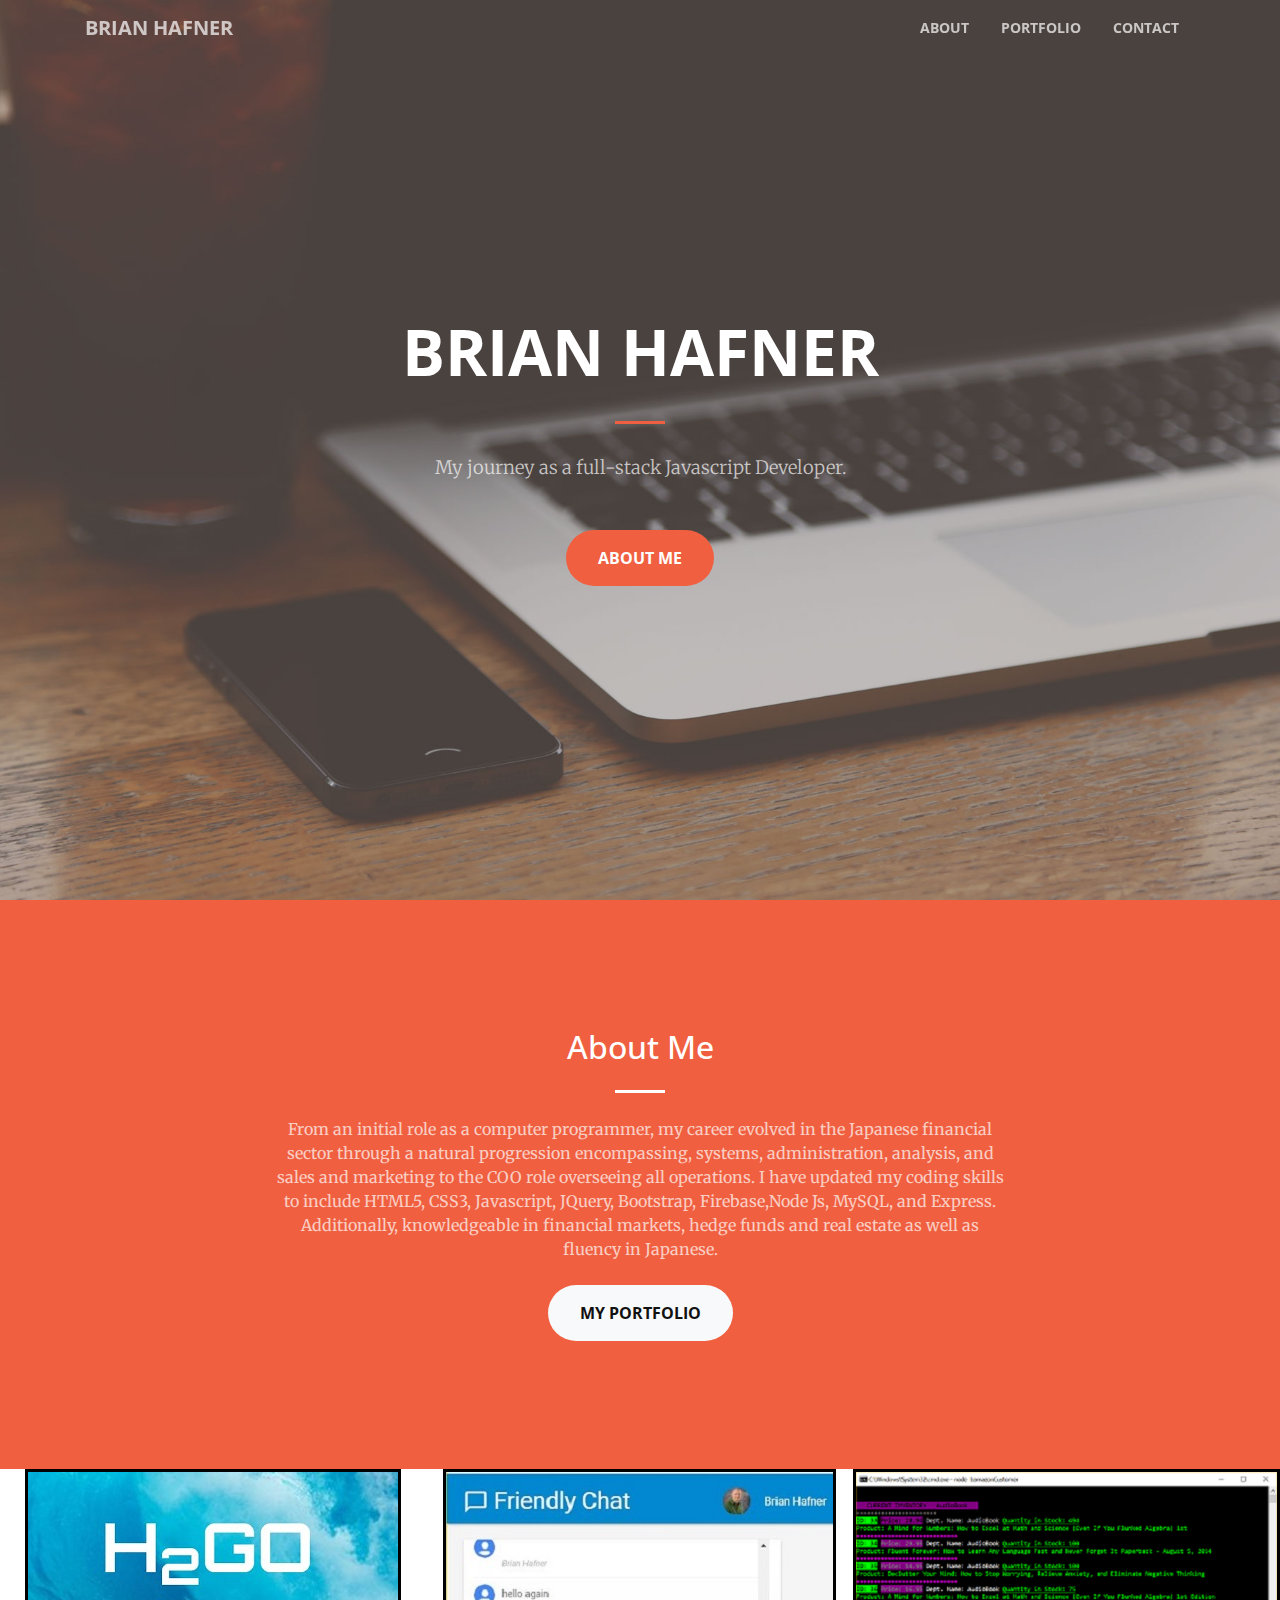
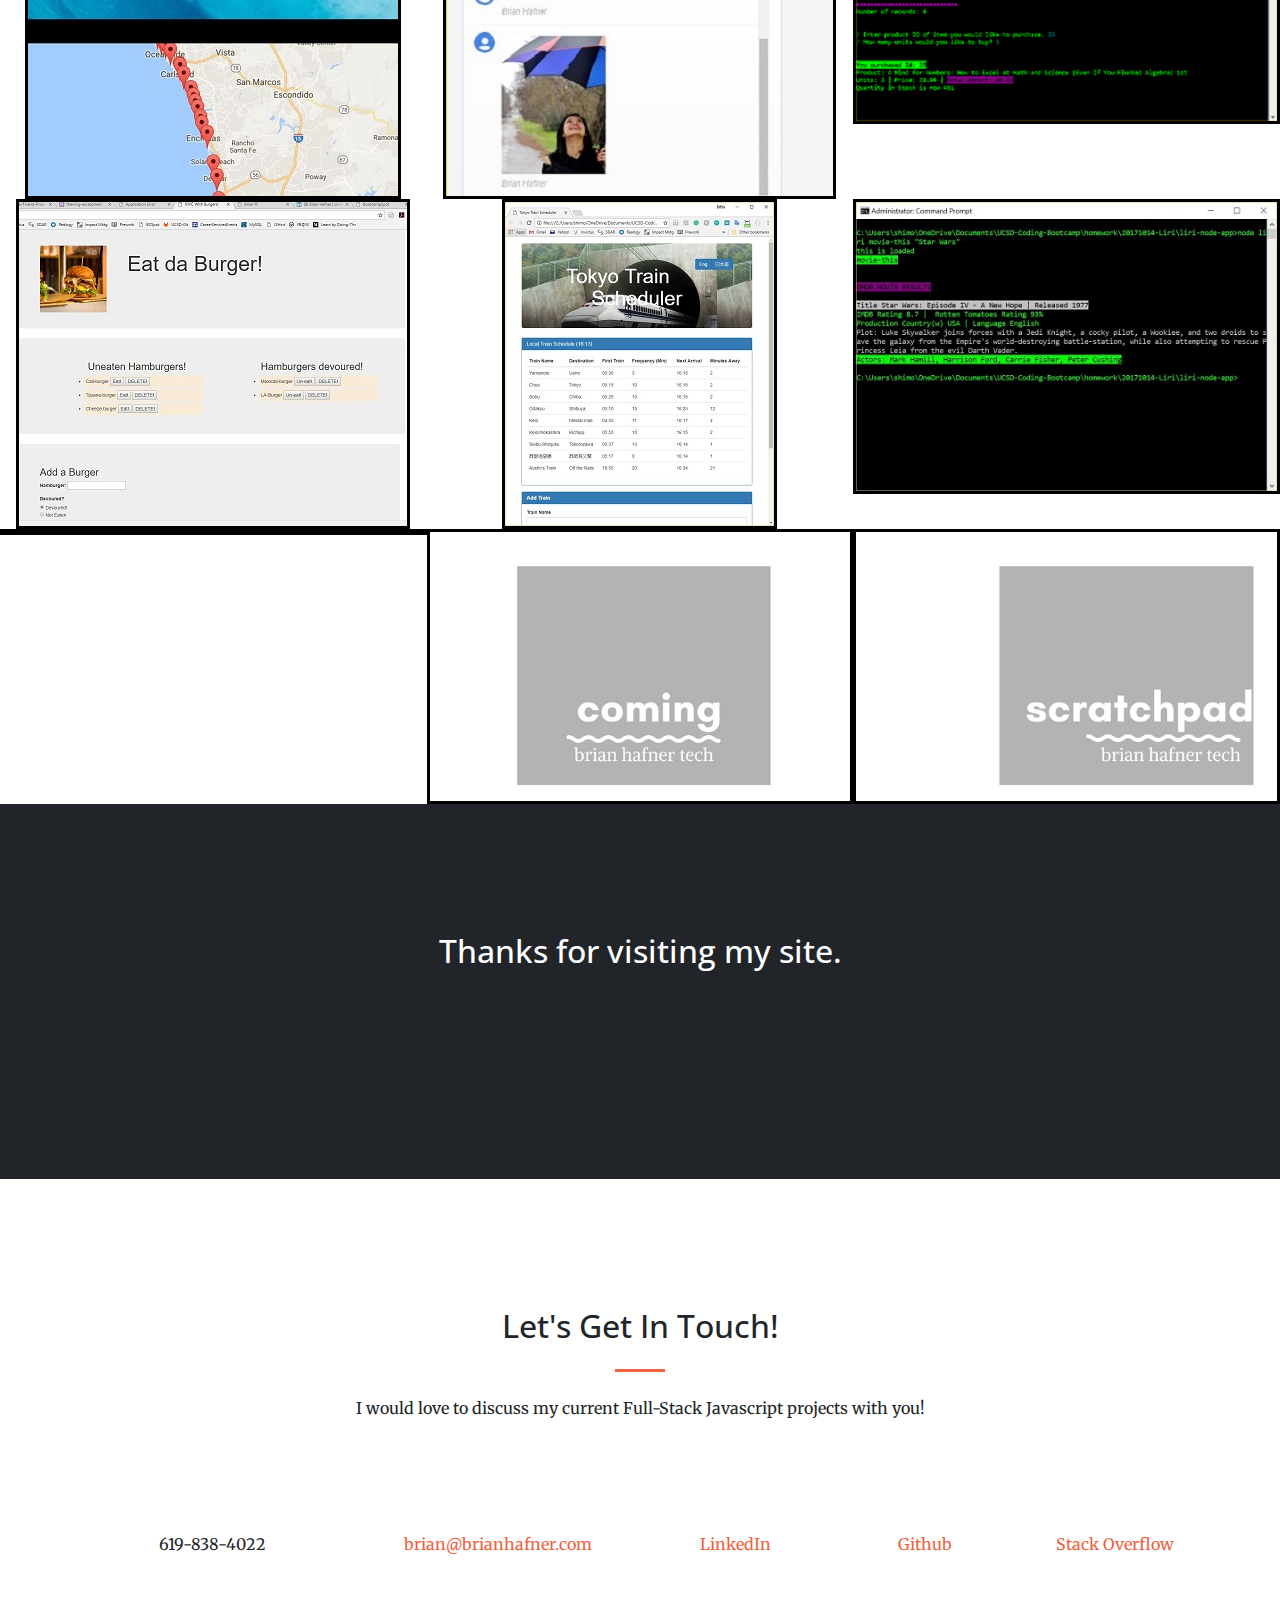
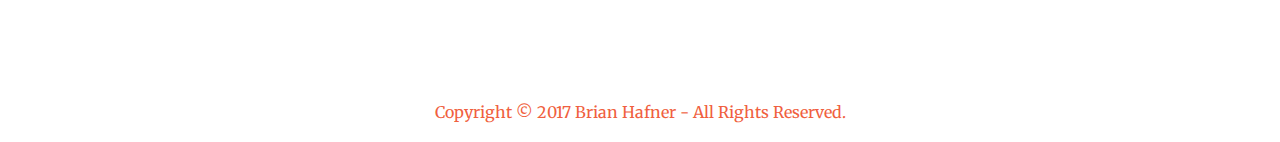
==== index.html @ 3533a694 "First commit with scratchpad" ====
<!DOCTYPE html>
<html lang="en">

  <head>

    <meta name="p:domain_verify" content="dfc4d12852bc47fdb1a59d4e83ad2649"/>
    <meta charset="utf-8">
    <meta name="viewport" content="width=device-width, initial-scale=1, shrink-to-fit=no">
    <meta name="description" content="Javascript Full-Stack Developer -- Portfolio">
    <meta name="author" content="Brian Hafner">

    <!-- common social tags -->
    
    <meta property="og:type" content="website">
    <meta property="og:image" content="">
    <meta property="og:site_name" content="Brian Hafner Tech">
    <meta name="twitter:card" content="summary">
    <meta name="twitter:image" content="">
    <meta name="twitter:site" content="@brianhafnertech">
    <meta name="twitter:creator" content="@brianhafnertech">


    <link rel="search" type="application/opensearchdescription+xml" href="https://developer.mozilla.org/en-US/search/xml" title="Mozilla Developer Network">    

    <title>Brian Hafner</title>

    <!-- Bootstrap core CSS -->
    <link href="vendor/bootstrap/css/bootstrap.min.css" rel="stylesheet">

    <!-- Custom fonts for this template -->
    <link href="vendor/font-awesome/css/font-awesome.min.css" rel="stylesheet" type="text/css">
    <link href='https://fonts.googleapis.com/css?family=Open+Sans:300italic,400italic,600italic,700italic,800italic,400,300,600,700,800' rel='stylesheet' type='text/css'>
    <link href='https://fonts.googleapis.com/css?family=Merriweather:400,300,300italic,400italic,700,700italic,900,900italic' rel='stylesheet' type='text/css'>

    <!-- Plugin CSS -->
    <link href="vendor/magnific-popup/magnific-popup.css" rel="stylesheet">

    <!-- Custom styles for this template -->
    <link href="css/creative.css" rel="stylesheet">

  </head>

  <body id="page-top">

    <!-- Navigation -->
    <nav class="navbar navbar-expand-lg navbar-light fixed-top" id="mainNav">
      <div class="container">
        <a class="navbar-brand js-scroll-trigger" href="#page-top">Brian Hafner</a>
        <button class="navbar-toggler navbar-toggler-right" type="button" data-toggle="collapse" data-target="#navbarResponsive" aria-controls="navbarResponsive" aria-expanded="false" aria-label="Toggle navigation">
          <span class="navbar-toggler-icon"></span>
        </button>
        <div class="collapse navbar-collapse" id="navbarResponsive">
          <ul class="navbar-nav ml-auto">
            <li class="nav-item">
              <a class="nav-link js-scroll-trigger" href="#about">About</a>
            </li>
<!--             <li class="nav-item">
              <a class="nav-link js-scroll-trigger" href="#services">Services</a>
            </li> -->
            <li class="nav-item">
              <a class="nav-link js-scroll-trigger" href="#portfolio">Portfolio</a>
            </li>
            <li class="nav-item">
              <a class="nav-link js-scroll-trigger" href="#contact">Contact</a>
            </li>
          </ul>
        </div>
      </div>
    </nav>

    <header class="masthead text-center text-white d-flex">
      <div class="container my-auto">
        <div class="row">
          <div class="col-lg-10 mx-auto">
            <h1 class="text-uppercase">
              <strong>Brian Hafner</strong>
            </h1>
            <hr>
          </div>
          <div class="col-lg-8 mx-auto">
            <p class="text-faded mb-5">My journey as a full-stack Javascript Developer.</p>
            <a class="btn btn-primary btn-xl js-scroll-trigger" href="#about">About Me</a>
          </div>
        </div>
      </div>
    </header>

    <section class="bg-primary" id="about">
      <div class="container">
        <div class="row">
          <div class="col-lg-8 mx-auto text-center">
            <h2 class="section-heading text-white">About Me</h2>
            <hr class="light my-4">
            <p class="text-faded mb-4">From an initial role as a computer programmer, my career evolved in the Japanese financial sector through a natural progression encompassing, systems, administration, analysis, and sales and marketing to the COO role overseeing all operations. I have updated my coding skills to include HTML5, CSS3, Javascript, JQuery, Bootstrap, Firebase,Node Js, MySQL, and Express. Additionally, knowledgeable in financial markets, hedge funds and real estate as well as fluency in Japanese.</p>
            <a class="btn btn-light btn-xl js-scroll-trigger" href="#portfolio">My Portfolio</a>
          </div>
        </div>
      </div>
    </section>

<!--     <section id="services">
      <div class="container">
        <div class="row">
          <div class="col-lg-12 text-center">
            <h2 class="section-heading">At Your Service</h2>
            <hr class="my-4">
          </div>
        </div>
      </div>
      <div class="container">
        <div class="row">
          <div class="col-lg-3 col-md-6 text-center">
            <div class="service-box mt-5 mx-auto">
              <i class="fa fa-4x fa-diamond text-primary mb-3 sr-icons"></i>
              <h3 class="mb-3">Sturdy Templates</h3>
              <p class="text-muted mb-0">Our templates are updated regularly so they don't break.</p>
            </div>
          </div>
          <div class="col-lg-3 col-md-6 text-center">
            <div class="service-box mt-5 mx-auto">
              <i class="fa fa-4x fa-paper-plane text-primary mb-3 sr-icons"></i>
              <h3 class="mb-3">Ready to Ship</h3>
              <p class="text-muted mb-0">You can use this theme as is, or you can make changes!</p>
            </div>
          </div>
          <div class="col-lg-3 col-md-6 text-center">
            <div class="service-box mt-5 mx-auto">
              <i class="fa fa-4x fa-newspaper-o text-primary mb-3 sr-icons"></i>
              <h3 class="mb-3">Up to Date</h3>
              <p class="text-muted mb-0">We update dependencies to keep things fresh.</p>
            </div>
          </div>
          <div class="col-lg-3 col-md-6 text-center">
            <div class="service-box mt-5 mx-auto">
              <i class="fa fa-4x fa-heart text-primary mb-3 sr-icons"></i>
              <h3 class="mb-3">Made with Love</h3>
              <p class="text-muted mb-0">You have to make your websites with love these days!</p>
            </div>
          </div>
        </div>
      </div>
    </section> -->

    <section class="p-0" id="portfolio">
      <div class="container-fluid p-0">
        <div class="row no-gutters">
          <!-- START First line on Portfolio -->          
          <div class="col-lg-4 col-sm-6">
            <a class="portfolio-box" href="http://www.brianhafnertech.com/Apps/H2GO/index.html" target="_blank">
              <img class="img-fluid mx-auto d-block" src="img/portfolio/thumbnails/H2GO.jpg" alt="">
              <div class="portfolio-box-caption">
                <div class="portfolio-box-caption-content">
                  <div class="project-category text-faded">
                    Front End
                  </div>
                  <div class="project-name">
                    H2GO - Surf Spot Locator</br>
                    Javascript, JQuery, Bootstrap,
                    APIs (Google Maps v3, Firebase
                    Realtime DB and Authentication, 
                    and Spitcast)
                  </div>
                </div>
              </div>
            </a>
          </div>
          <div class="col-lg-4 col-sm-6">
            <a class="portfolio-box" href="https://friendlychat-9c556.firebaseapp.com/" target="_blank">
              <img class="img-fluid mx-auto d-block" src="img/portfolio/thumbnails/friendlyChat.jpg" alt="">
              <div class="portfolio-box-caption">
                <div class="portfolio-box-caption-content">
                  <div class="project-category text-faded">
                    Full Stack
                  </div>
                  <div class="project-name">
                    Friendly Chat - Web Chat App</br>
                    Based on 5 Firebase components:
                    Realtime Database, Cloud Storage, 
                    Authentication, Static Hosting and Cloud Messaging.
                  </div>
                </div>
              </div>
            </a>
          </div>
          <div class="col-lg-4 col-sm-6">
            <a class="portfolio-box" href="https://github.com/jbhafner/Bamazon" target="_blank">
              <img class="img-fluid mx-auto d-block" src="img/portfolio/thumbnails/bc_3.png" alt="">
              <div class="portfolio-box-caption">
                <div class="portfolio-box-caption-content">
                  <div class="project-category text-faded">
                    Node
                  </div>
                  <div class="project-name">
                    Amazon-like store front</br>
                    CLI App using Node, MySQL, and NPM
                    Modules: mysql, inquirer, colors
                  </div>
                </div>
              </div>
            </a>
          </div>
          <!-- END First line on Portfolio -->              

          <!-- START Second line on Portfolio -->
          <div class="col-lg-4 col-sm-6">
            <a class="portfolio-box" href="https://github.com/jbhafner/burger/" target="_blank">
              <img class="img-fluid mx-auto d-block" src="img/portfolio/thumbnails/burger.jpg" alt="">
              <div class="portfolio-box-caption">
                <div class="portfolio-box-caption-content">
                  <div class="project-category text-faded">
                    Full Stack
                  </div>
                  <div class="project-name">
                    Eat-da-burger CRUD app</br>
                    MySQL, Node, Express, Handlebars
                    and a homemade ORM
                  </div>
                </div>
              </div>
            </a>
          </div>
          <div class="col-lg-4 col-sm-6">
            <a class="portfolio-box" href="https://jbhafner.github.io/Train-Scheduler/" target="_blank">
              <img class="img-fluid mx-auto d-block" src="img/portfolio/thumbnails/train.jpg" alt="">
              <div class="portfolio-box-caption">
                <div class="portfolio-box-caption-content">
                  <div class="project-category text-faded">
                    Front End / Firebase
                  </div>
                  <div class="project-name">
                    Tokyo Train Scheduler</br>
                    Javascript, Firebase Realtime Datbase 
                    and Moment.js 
                  </div>
                </div>
              </div>
            </a>
          </div>
          <div class="col-lg-4 col-sm-6">
            <a class="portfolio-box" href="https://github.com/jbhafner/liri-node-app" target="_blank">
              <img class="img-fluid mx-auto d-block" src="img/portfolio/thumbnails/liri-movie.jpg" alt="">
              <div class="portfolio-box-caption">
                <div class="portfolio-box-caption-content">
                  <div class="project-category text-faded">
                    Node
                  </div>
                  <div class="project-name">
                    LIRI (like SIRI) </br>
                    Takes in command line input and
                    returns data.  Javascript, Node, and
                    APIs.
                  </div>
                </div>
              </div>
            </a>
          </div>
          <!-- END Second line on Portfolio -->            

          <!-- START Third line on Portfolio -->
          <div class="col-lg-4 col-sm-6">
              <a class="portfolio-box" href="http://brianhafnertech.com/Apps/Calc/FV_Calc_FX_Bit.html" target="_blank">
                <img class="img-fluid mx-auto d-block" src="img/portfolio/thumbnails/Bitcoin.jpg" alt="">
                <div class="portfolio-box-caption">
                  <div class="portfolio-box-caption-content">
                    <div class="project-category text-faded">
                        Front End / Javascript
                    </div>
                    <div class="project-name">
                        Bitcoin Futures Fair Value Calculator</br>
                        Javascript, HTML, CSS
                    </div>
                  </div>
                </div>
              </a>
            </div>
            <div class="col-lg-4 col-sm-6">
              <a class="portfolio-box" href="" target="_blank">
                <img class="img-fluid mx-auto d-block" src="img/portfolio/thumbnails/coming-middle.png" alt="">
                <div class="portfolio-box-caption">
                  <div class="portfolio-box-caption-content">
                    <div class="project-category text-faded">
                      Coming Soon!
                    </div>
                    <div class="project-name">
                      Watch this space!
                    </div>
                  </div>
                </div>
              </a>
            </div>

            <div class="col-lg-4 col-sm-6">
              <a class="portfolio-box" href="./scratchpad/index.html" target="_blank">
                <img class="img-fluid mx-auto d-block" src="img/portfolio/thumbnails/scratchpad.png" alt="">
                <div class="portfolio-box-caption">
                  <div class="portfolio-box-caption-content">
                    <div class="project-category text-faded">
                      Scratchpad - my playpen.
                    </div>
                    <div class="project-name">
                      Wireframes, ideas, and projects in progress.
                    </div>
                  </div>
                </div>
              </a>
            </div>
            <!-- END Third line on Portfolio -->  
          </div><!-- close class="container-fluid p-0" -->
        </div><!-- close class="row no-gutters" -->        
    </section>    

    <section class="bg-dark text-white">
      <div class="container text-center">
        <h2 class="mb-4">Thanks for visiting my site.</h2>
        <a class="btn btn-light btn-xl sr-button" href="#contact">Contact Me!</a>
      </div>
    </section>

    <section id="contact">
      <div class="container">
        <div class="row">
          <div class="col-lg-8 mx-auto text-center">
            <h2 class="section-heading">Let's Get In Touch!</h2>
            <hr class="my-4">
            <p class="mb-5">I would love to discuss my current Full-Stack Javascript projects with you!</p>
          </div>
        </div> 
        <div class="row d-flex justify-content">
          <div class="col-lg-3 ml-auto text-center"><!-- phone number -->
            <i class="fa fa-phone fa-3x mb-3 sr-contact"></i>
            <p>619-838-4022</p>
          </div><!--close phone number-->
          <div class="col-lg-3 text-center"><!-- email -->
            <i class="fa fa-envelope-o fa-3x mb-3 sr-contact"></i>
            <p>
              <a href="mailto:brian@brianhafner.com">brian@brianhafner.com</a>
            </p>
          </div><!--close email -->
          <div class="col-lg-2 text-center"><!-- linkedin -->
            <i class="fa fa-linkedin-square fa-3x mb-3 sr-contact"></i>
            <p>
              <a href="https://www.linkedin.com/in/jbrianhafner/" target="_blank">LinkedIn</a>
            </p>
          </div><!--linkedin -->
          <div class="col-lg-2 text-center"><!-- github -->
            <i class="fa fa-github fa-3x mb-3 sr-contact"></i>
            <p>
              <a href="https://github.com/jbhafner" target="_blank">Github</a>
            </p>
          </div><!--github -->
          <div class="col-lg-2 mr-auto text-center"><!--stackoverflow -->
            <i class="fa fa-stack-overflow fa-3x mb-3 sr-contact"></i>
            <p>
              <a href="https://stackoverflow.com/users/8245202/brian-hafner" target="_blank">Stack Overflow</a>
            </p>
          </div><!--stackoverflow -->                    
        </div>
      </div>
    </section>

    <footer class="footer">
      <div class="container text-center">
        <span id="btmFooter" class="text-primary">Copyright © 2017 Brian Hafner - All Rights Reserved.</span>
      </div>
    </footer>

    <!-- Bootstrap core JavaScript -->
    <script src="vendor/jquery/jquery.min.js"></script>
    <script src="vendor/bootstrap/js/bootstrap.bundle.min.js"></script>

    <!-- Plugin JavaScript -->
    <script src="vendor/jquery-easing/jquery.easing.min.js"></script>
    <script src="vendor/scrollreveal/scrollreveal.min.js"></script>
    <script src="vendor/magnific-popup/jquery.magnific-popup.min.js"></script>

    <!-- Custom scripts for this template -->
    <script src="js/creative.min.js"></script>

  </body>

</html>
---- css/creative.css ----
/*!
 * Start Bootstrap - Creative v4.0.0-beta.2 (https://startbootstrap.com/template-overviews/creative)
 * Copyright 2013-2017 Start Bootstrap
 * Licensed under MIT (https://github.com/BlackrockDigital/startbootstrap-creative/blob/master/LICENSE)
 */
body,
html {
  width: 100%;
  height: 100%; }

body {
  font-family: 'Merriweather', 'Helvetica Neue', Arial, sans-serif; }

hr {
  max-width: 50px;
  border-width: 3px;
  border-color: #F05F40; }

hr.light {
  border-color: #fff; }

a {
  color: #F05F40;
  -webkit-transition: all 0.2s;
  -moz-transition: all 0.2s;
  transition: all 0.2s; }
  a:hover {
    color: #f05f40; }

h1,
h2,
h3,
h4,
h5,
h6 {
  font-family: 'Open Sans', 'Helvetica Neue', Arial, sans-serif; }

.bg-primary {
  background-color: #F05F40 !important; }

.bg-dark {
  background-color: #212529 !important; }

.text-faded {
  color: rgba(255, 255, 255, 0.7); }

section {
  padding: 8rem 0; }

.section-heading {
  margin-top: 0; }

::-moz-selection {
  color: #fff;
  background: #212529;
  text-shadow: none; }

::selection {
  color: #fff;
  background: #212529;
  text-shadow: none; }

img::selection {
  color: #fff;
  background: transparent; }

img::-moz-selection {
  color: #fff;
  background: transparent; }

body {
  -webkit-tap-highlight-color: #212529; }

#mainNav {
  border-bottom: 1px solid rgba(33, 37, 41, 0.1);
  background-color: #fff;
  font-family: 'Open Sans', 'Helvetica Neue', Arial, sans-serif;
  -webkit-transition: all 0.2s;
  -moz-transition: all 0.2s;
  transition: all 0.2s; }
  #mainNav .navbar-brand {
    font-weight: 700;
    text-transform: uppercase;
    color: #F05F40;
    font-family: 'Open Sans', 'Helvetica Neue', Arial, sans-serif; }
    #mainNav .navbar-brand:focus, #mainNav .navbar-brand:hover {
      color: #f05f40; }
  #mainNav .navbar-nav > li.nav-item > a.nav-link,
  #mainNav .navbar-nav > li.nav-item > a.nav-link:focus {
    font-size: .9rem;
    font-weight: 700;
    text-transform: uppercase;
    color: #212529; }
    #mainNav .navbar-nav > li.nav-item > a.nav-link:hover,
    #mainNav .navbar-nav > li.nav-item > a.nav-link:focus:hover {
      color: #F05F40; }
    #mainNav .navbar-nav > li.nav-item > a.nav-link.active,
    #mainNav .navbar-nav > li.nav-item > a.nav-link:focus.active {
      color: #F05F40 !important;
      background-color: transparent; }
      #mainNav .navbar-nav > li.nav-item > a.nav-link.active:hover,
      #mainNav .navbar-nav > li.nav-item > a.nav-link:focus.active:hover {
        background-color: transparent; }
  @media (min-width: 992px) {
    #mainNav {
      border-color: transparent;
      background-color: transparent; }
      #mainNav .navbar-brand {
        color: rgba(255, 255, 255, 0.7); }
        #mainNav .navbar-brand:focus, #mainNav .navbar-brand:hover {
          color: #fff; }
      #mainNav .navbar-nav > li.nav-item > a.nav-link {
        padding: 0.5rem 1rem; }
      #mainNav .navbar-nav > li.nav-item > a.nav-link,
      #mainNav .navbar-nav > li.nav-item > a.nav-link:focus {
        color: rgba(255, 255, 255, 0.7); }
        #mainNav .navbar-nav > li.nav-item > a.nav-link:hover,
        #mainNav .navbar-nav > li.nav-item > a.nav-link:focus:hover {
          color: #fff; }
      #mainNav.navbar-shrink {
        border-bottom: 1px solid rgba(33, 37, 41, 0.1);
        background-color: #fff; }
        #mainNav.navbar-shrink .navbar-brand {
          color: #F05F40; }
          #mainNav.navbar-shrink .navbar-brand:focus, #mainNav.navbar-shrink .navbar-brand:hover {
            color: #f05f40; }
        #mainNav.navbar-shrink .navbar-nav > li.nav-item > a.nav-link,
        #mainNav.navbar-shrink .navbar-nav > li.nav-item > a.nav-link:focus {
          color: #212529; }
          #mainNav.navbar-shrink .navbar-nav > li.nav-item > a.nav-link:hover,
          #mainNav.navbar-shrink .navbar-nav > li.nav-item > a.nav-link:focus:hover {
            color: #F05F40; } }

header.masthead {
  padding-top: 10rem;
  padding-bottom: calc(10rem - 56px);
  background-image: url("../img/header.jpg");
  background-position: center center;
  -webkit-background-size: cover;
  -moz-background-size: cover;
  -o-background-size: cover;
  background-size: cover; }
  header.masthead hr {
    margin-top: 30px;
    margin-bottom: 30px; }
  header.masthead h1 {
    font-size: 2rem; }
  header.masthead p {
    font-weight: 300; }
  @media (min-width: 768px) {
    header.masthead p {
      font-size: 1.15rem; } }
  @media (min-width: 992px) {
    header.masthead {
      height: 100vh;
      min-height: 650px;
      padding-top: 0;
      padding-bottom: 0; }
      header.masthead h1 {
        font-size: 3rem; } }
  @media (min-width: 1200px) {
    header.masthead h1 {
      font-size: 4rem; } }

.service-box {
  max-width: 400px; }

.portfolio-box {
  position: relative;
  display: block;
  max-width: 650px;
  margin: 0 auto; }
  .portfolio-box .portfolio-box-caption {
    position: absolute;
    bottom: 0;
    display: block;
    width: 100%;
    height: 100%;
    text-align: center;
    opacity: 0;
    color: #fff;
    background: rgba(240, 95, 64, 0.9);
    -webkit-transition: all 0.2s;
    -moz-transition: all 0.2s;
    transition: all 0.2s; }
    .portfolio-box .portfolio-box-caption .portfolio-box-caption-content {
      position: absolute;
      top: 50%;
      width: 100%;
      transform: translateY(-50%);
      text-align: center; }
      .portfolio-box .portfolio-box-caption .portfolio-box-caption-content .project-category,
      .portfolio-box .portfolio-box-caption .portfolio-box-caption-content .project-name {
        padding: 0 15px;
        font-family: 'Open Sans', 'Helvetica Neue', Arial, sans-serif; }
      .portfolio-box .portfolio-box-caption .portfolio-box-caption-content .project-category {
        font-size: 14px;
        font-weight: 600;
        text-transform: uppercase; }
      .portfolio-box .portfolio-box-caption .portfolio-box-caption-content .project-name {
        font-size: 18px; }
  .portfolio-box:hover .portfolio-box-caption {
    opacity: 1; }
  .portfolio-box:focus {
    outline: none; }
  @media (min-width: 768px) {
    .portfolio-box .portfolio-box-caption .portfolio-box-caption-content .project-category {
      font-size: 16px; }
    .portfolio-box .portfolio-box-caption .portfolio-box-caption-content .project-name {
      font-size: 22px; } }

.text-primary {
  color: #F05F40 !important; }

.btn {
  font-weight: 700;
  text-transform: uppercase;
  border: none;
  border-radius: 300px;
  font-family: 'Open Sans', 'Helvetica Neue', Arial, sans-serif; }

.btn-xl {
  padding: 1rem 2rem; }

.btn-primary {
  background-color: #F05F40;
  border-color: #F05F40; }
  .btn-primary:hover, .btn-primary:focus, .btn-primary:active {
    color: #fff;
    background-color: #ee4b28 !important; }
  .btn-primary:active, .btn-primary:focus {
    box-shadow: 0 0 0 0.2rem rgba(240, 95, 64, 0.5) !important; }

#btmFooter {
  padding-bottom: 20px;
}    

/*.img-fluid {
  border-style: solid;
  border-color: black;
}*/

.img-fluid.mx-auto.d-block {
  border-style: solid;
  border-color: black;
}
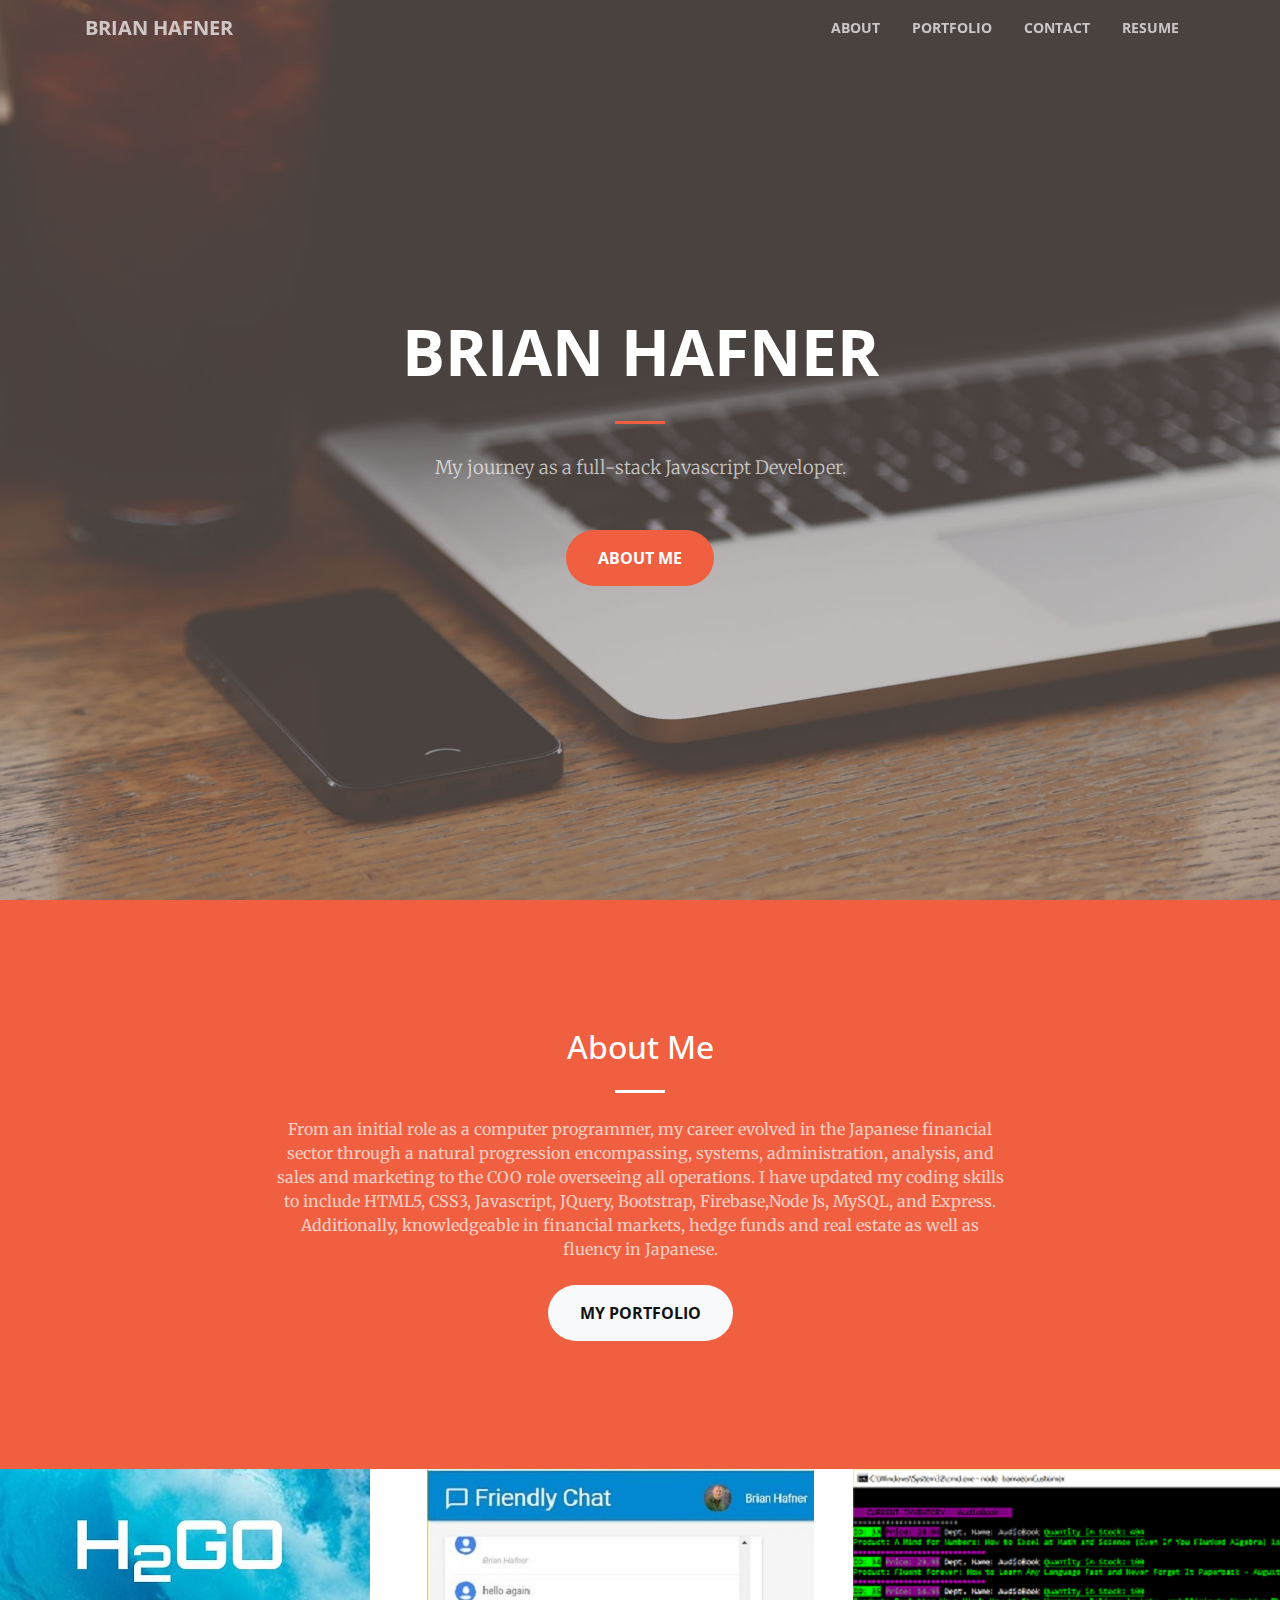
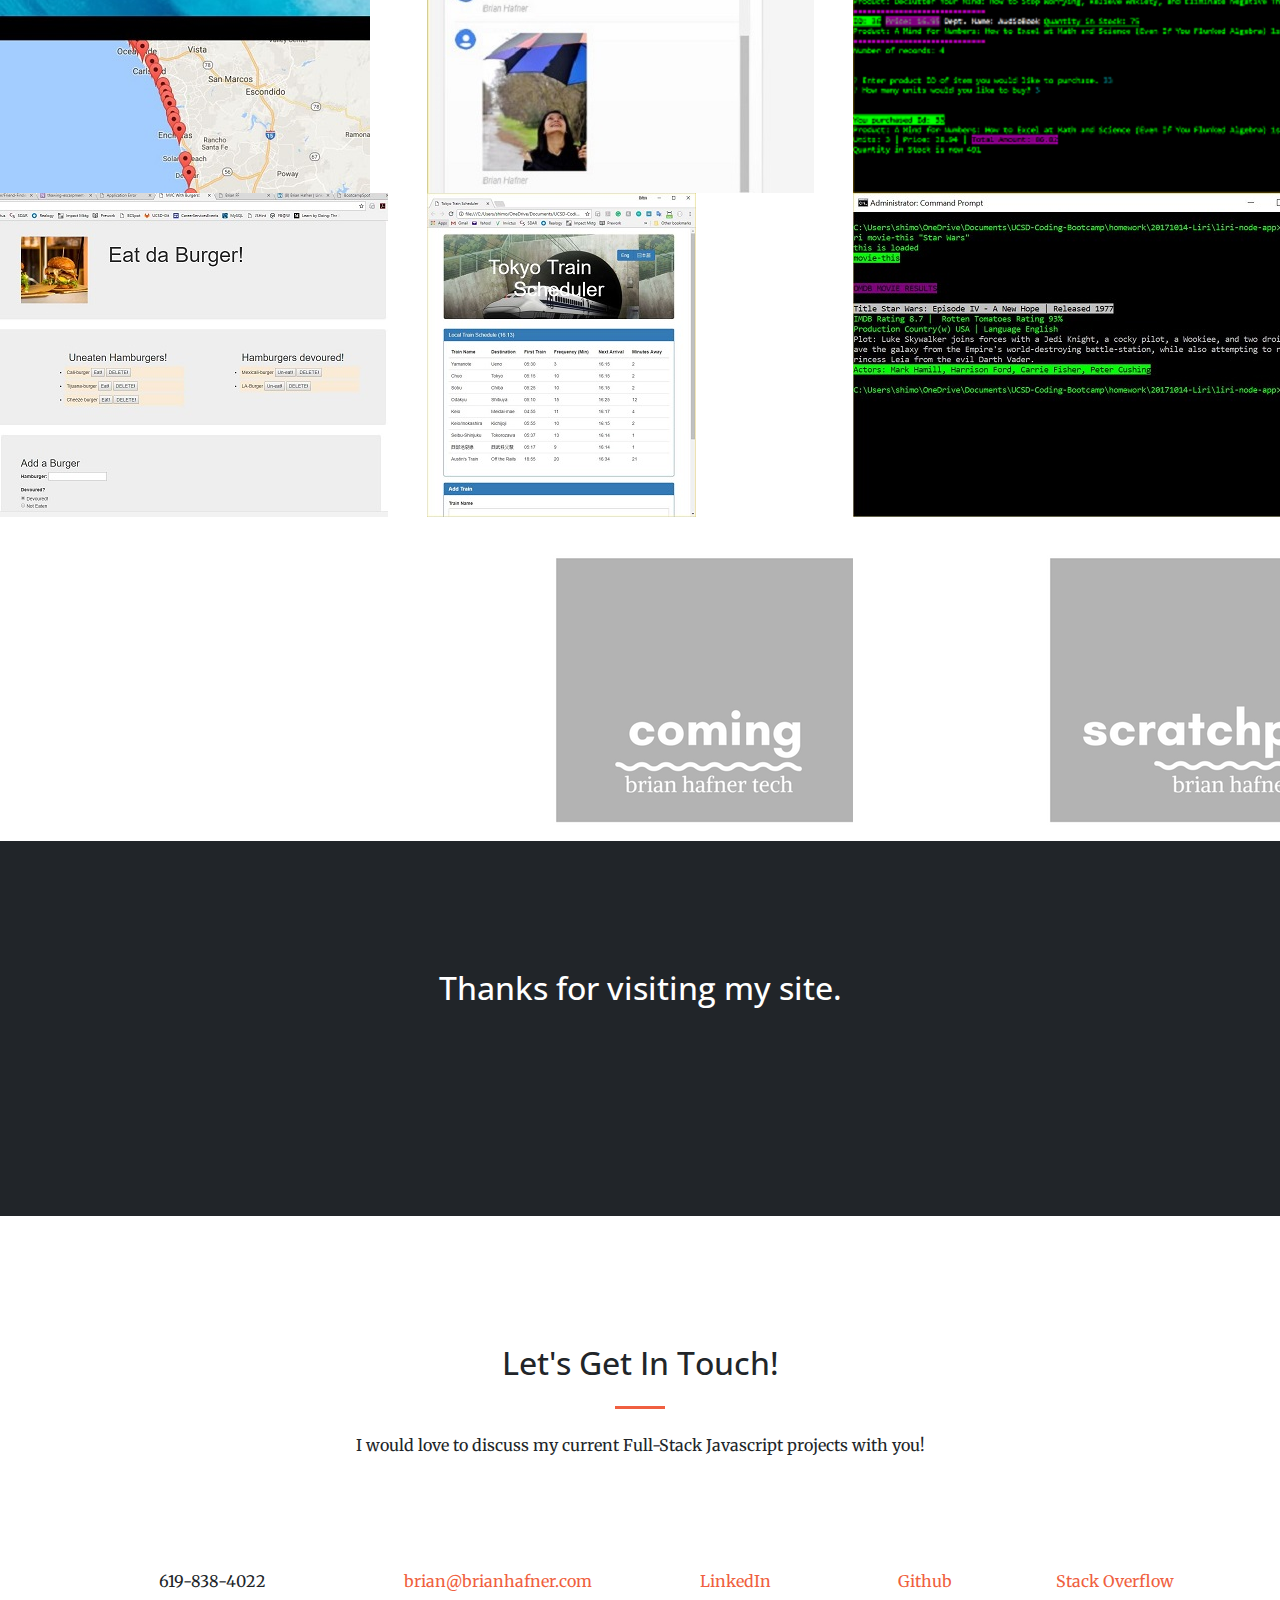
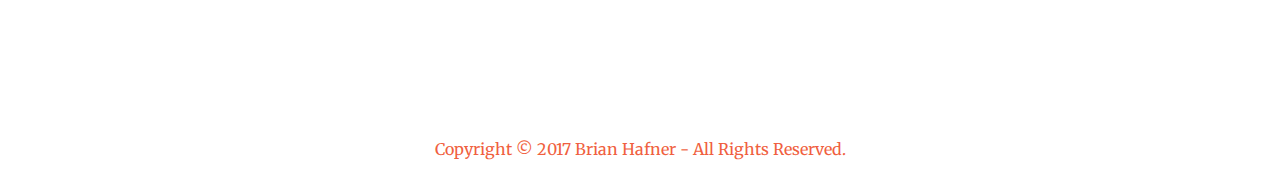
==== commit 4eb611b7: "changed portfolio page and added resume" ====
--- a/index.html
+++ b/index.html
@@ -63,6 +63,9 @@
             <li class="nav-item">
               <a class="nav-link js-scroll-trigger" href="#contact">Contact</a>
             </li>
+            <li class="nav-item">
+              <a class="nav-link js-scroll-trigger" href="./documents/Brian Hafner CV Dec 2017-Tech.pdf" target=_blank">Resume</a>
+            </li>            
           </ul>
         </div>
       </div>
@@ -147,7 +150,7 @@
           <!-- START First line on Portfolio -->          
           <div class="col-lg-4 col-sm-6">
             <a class="portfolio-box" href="http://www.brianhafnertech.com/Apps/H2GO/index.html" target="_blank">
-              <img class="img-fluid mx-auto d-block" src="img/portfolio/thumbnails/H2GO.jpg" alt="">
+              <img class="photoStyle" src="img/portfolio/thumbnails/H2GO.jpg" alt="">
               <div class="portfolio-box-caption">
                 <div class="portfolio-box-caption-content">
                   <div class="project-category text-faded">
@@ -166,7 +169,7 @@
           </div>
           <div class="col-lg-4 col-sm-6">
             <a class="portfolio-box" href="https://friendlychat-9c556.firebaseapp.com/" target="_blank">
-              <img class="img-fluid mx-auto d-block" src="img/portfolio/thumbnails/friendlyChat.jpg" alt="">
+              <img class="photoStyle" src="img/portfolio/thumbnails/friendlyChat.jpg" alt="">
               <div class="portfolio-box-caption">
                 <div class="portfolio-box-caption-content">
                   <div class="project-category text-faded">
@@ -184,7 +187,7 @@
           </div>
           <div class="col-lg-4 col-sm-6">
             <a class="portfolio-box" href="https://github.com/jbhafner/Bamazon" target="_blank">
-              <img class="img-fluid mx-auto d-block" src="img/portfolio/thumbnails/bc_3.png" alt="">
+              <img class="photoStyle" src="img/portfolio/thumbnails/bc_3.png" alt="">
               <div class="portfolio-box-caption">
                 <div class="portfolio-box-caption-content">
                   <div class="project-category text-faded">
@@ -204,7 +207,7 @@
           <!-- START Second line on Portfolio -->
           <div class="col-lg-4 col-sm-6">
             <a class="portfolio-box" href="https://github.com/jbhafner/burger/" target="_blank">
-              <img class="img-fluid mx-auto d-block" src="img/portfolio/thumbnails/burger.jpg" alt="">
+              <img class="photoStyle" src="img/portfolio/thumbnails/burger.jpg" alt="">
               <div class="portfolio-box-caption">
                 <div class="portfolio-box-caption-content">
                   <div class="project-category text-faded">
@@ -221,7 +224,7 @@
           </div>
           <div class="col-lg-4 col-sm-6">
             <a class="portfolio-box" href="https://jbhafner.github.io/Train-Scheduler/" target="_blank">
-              <img class="img-fluid mx-auto d-block" src="img/portfolio/thumbnails/train.jpg" alt="">
+              <img class="photoStyle" src="img/portfolio/thumbnails/train.jpg" alt="">
               <div class="portfolio-box-caption">
                 <div class="portfolio-box-caption-content">
                   <div class="project-category text-faded">
@@ -238,7 +241,7 @@
           </div>
           <div class="col-lg-4 col-sm-6">
             <a class="portfolio-box" href="https://github.com/jbhafner/liri-node-app" target="_blank">
-              <img class="img-fluid mx-auto d-block" src="img/portfolio/thumbnails/liri-movie.jpg" alt="">
+              <img class="photoStyle" src="img/portfolio/thumbnails/liri-movie.jpg" alt="">
               <div class="portfolio-box-caption">
                 <div class="portfolio-box-caption-content">
                   <div class="project-category text-faded">
@@ -259,7 +262,7 @@
           <!-- START Third line on Portfolio -->
           <div class="col-lg-4 col-sm-6">
               <a class="portfolio-box" href="http://brianhafnertech.com/Apps/Calc/FV_Calc_FX_Bit.html" target="_blank">
-                <img class="img-fluid mx-auto d-block" src="img/portfolio/thumbnails/Bitcoin.jpg" alt="">
+                <img class="photoStyle" src="img/portfolio/thumbnails/Bitcoin.jpg" alt="">
                 <div class="portfolio-box-caption">
                   <div class="portfolio-box-caption-content">
                     <div class="project-category text-faded">
@@ -275,7 +278,7 @@
             </div>
             <div class="col-lg-4 col-sm-6">
               <a class="portfolio-box" href="" target="_blank">
-                <img class="img-fluid mx-auto d-block" src="img/portfolio/thumbnails/coming-middle.png" alt="">
+                <img class="photoStyle" src="img/portfolio/thumbnails/coming-middle.png" alt="">
                 <div class="portfolio-box-caption">
                   <div class="portfolio-box-caption-content">
                     <div class="project-category text-faded">
@@ -291,7 +294,7 @@
 
             <div class="col-lg-4 col-sm-6">
               <a class="portfolio-box" href="./scratchpad/index.html" target="_blank">
-                <img class="img-fluid mx-auto d-block" src="img/portfolio/thumbnails/scratchpad.png" alt="">
+                <img class="photoStyle" src="img/portfolio/thumbnails/scratchpad.png" alt="">
                 <div class="portfolio-box-caption">
                   <div class="portfolio-box-caption-content">
                     <div class="project-category text-faded">
--- a/css/creative.css
+++ b/css/creative.css
@@ -243,4 +243,9 @@
 .img-fluid.mx-auto.d-block {
   border-style: solid;
   border-color: black;
+}
+
+.photoStyle {
+  background-repeat: no-repeat;
+  background-position: center center;
 }